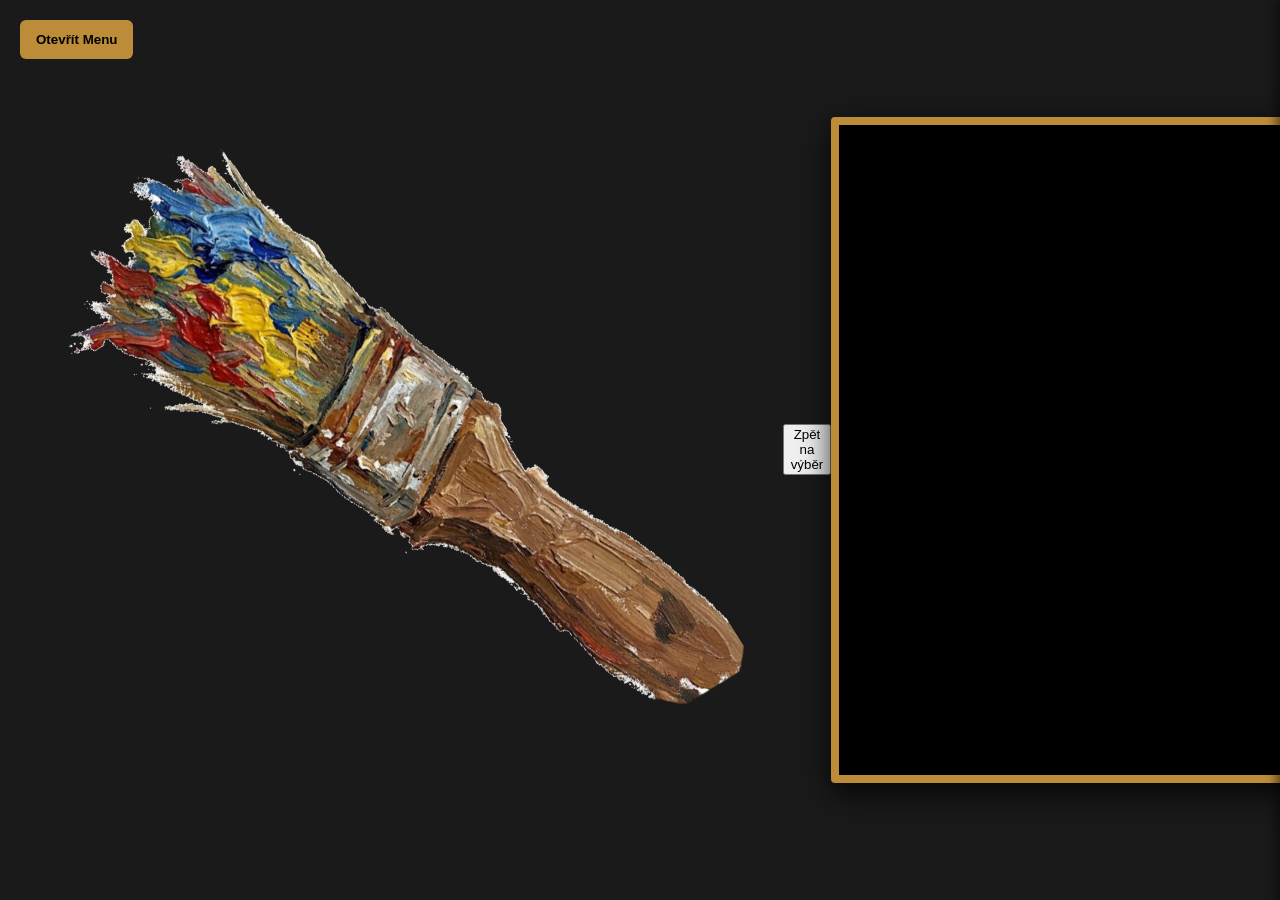
==== editace.html @ e96e2732 "Revert "Merge remote-tracking branch 'origin/main' into jirka" This reverts commit ced3a0d3c0fef9a26" ====
<!DOCTYPE html>
<html lang="cs">
<head>
    <meta charset="UTF-8">
    <meta name="viewport" content="width=device-width, initial-scale=1.0">
    <title>Zlatý Štětec - Editor</title>
    <link rel="stylesheet" href="style3.css">
    <link rel="preconnect" href="https://fonts.googleapis.com"> 
    <link rel="preconnect" href="https://fonts.gstatic.com" crossorigin> 
    <link href="https://fonts.googleapis.com/css2?family=Lavishly+Yours&display=swap" rel="stylesheet">
</head>
<body>
    <img src="./images/kurzorStetec.png" id="kurzor">
    <div id="obal_nav">
        <button id="openMenu" class="open-btn">Otevřít Menu</button>
        <button onclick="window.location.href='index_mistnost.html'" class="kreslit">Zpět na výběr</button>
    </div>
    <div id="sideMenu" class="menu">
        <button id="closeMenu" class="close-btn">&times;</button>
        <button class="menu-item" data-panel="info">Info o obrazu</button>
        <button class="menu-item" data-panel="draw">Kreslit po obrazu</button>
        <button class="menu-item" data-panel="styles">Změnit styl</button>
        <hr style="border-color: #444;">
        <button class="menu-item" id="saveImage">Uložit výsledek</button>
    </div>

    <div id="panel-info" class="panel hidden">
        <h3 style="color: #bd8c38;">Mona Lisa</h3>
        <p>Nejslavnější portrét všech dob od Leonarda da Vinciho. Nyní si ho můžete upravit podle sebe!</p>
    </div>

    <div id="panel-draw" class="panel hidden">
        <h3 style="color: #bd8c38;">Nástroje</h3>
        <label>Vyber barvu: 
            <input type="color" id="colorPicker" value="#ff0000">
        </label>
        <br><br>
        <button id="clearCanvas">Smazat moje úpravy</button>
    </div>

    <div id="panel-styles" class="panel hidden">
        <h3 style="color: #bd8c38;">Vyber styl</h3>
        <button class="style-btn" data-style="none">Původní</button>
        <button class="style-btn" data-style="grayscale">Černobílý</button>
        <button class="style-btn" data-style="sepia">Historická Sepia</button>
        <button class="style-btn" data-style="invert">Invertované barvy</button>
        <button class="style-btn" data-style="contrast">Vysoký kontrast</button>
    </div>

    <div class="canvas-container">
        <canvas id="canvas" width="450" height="650"></canvas>
    </div>

    <script src="script_editace.js"></script>
</body>
</html>
---- style3.css ----
.back-btn {
    position: fixed;
    top: 20px;
    left: 160px; /* Aby se netlouklo s tlačítkem Otevřít Menu */
    padding: 12px 16px;
    background: #444;
    border: none;
    color: white;
    font-weight: bold;
    border-radius: 6px;
    cursor: pointer;
    z-index: 1100;
    font-family: Arial, sans-serif;
    text-decoration: none;
    transition: background 0.2s;
}

.back-btn:hover {
    background: #664;
}
        
        body {
            /* Tmavé muzejní pozadí */
            background-color: #1a1a1a;
            margin: 0;
            font-family: "Lavishly Yours", cursive, sans-serif;
            color: white;
            display: flex;
            justify-content: center;
            align-items: center;
            height: 100vh;
            overflow: hidden;
        }

        /* MENU */
        .menu {
            position: fixed;
            right: -300px; /* Skryté menu mimo obrazovku */
            top: 0;
            width: 260px;
            height: 100vh;
            background: #222;
            padding: 20px;
            box-shadow: -4px 0 10px rgba(0,0,0,0.5);
            transition: right 0.3s ease;
            z-index: 1000;
        }
        .menu.open { right: 0; }

        .menu-item {
            width: 100%; padding: 12px; margin: 10px 0;
            background: #333; border: 1px solid #444; color: white;
            cursor: pointer; border-radius: 6px; transition: background 0.2s;
            font-family: Arial, sans-serif;
        }
        .menu-item:hover { background: #bd8c38; color: black; font-weight: bold; }
        .menu-item#saveImage { background: #15626a; }

        .open-btn {
            position: fixed; top: 20px; left: 20px;
            padding: 12px 16px; background: #bd8c38; border: none;
            color: black; font-weight: bold; border-radius: 6px;
            cursor: pointer; z-index: 1100; font-family: Arial, sans-serif;
        }

        .close-btn {
            background: none; border: none; color: white;
            font-size: 28px; cursor: pointer; float: right; margin-bottom: 20px;
        }

        /* PANELY */
        .panel {
            position: fixed; right: 320px; top: 20px; width: 300px; padding: 20px;
            background: #222; border-radius: 10px; border: 1px solid #bd8c38;
            box-shadow: 0 0 20px rgba(0,0,0,0.6); z-index: 900;
            font-family: Arial, sans-serif;
        }
        .hidden { display: none; }

        .style-btn, #clearCanvas {
            display: block; width: 100%; padding: 8px; margin: 5px 0;
            background: #444; border: none; color: white; cursor: pointer; border-radius: 4px;
        }
        .style-btn:hover, #clearCanvas:hover { background: #666; }

        /* CANVAS */
        .canvas-container {
            border: 8px solid #bd8c38;
            border-radius: 4px;
            box-shadow: 0 10px 30px rgba(0,0,0,0.8);
            background: #000;
        }
        #canvas {
            display: block;
            cursor: crosshair;
            transition: filter 0.3s ease; /* Plynulý přechod pro filtry */
        }
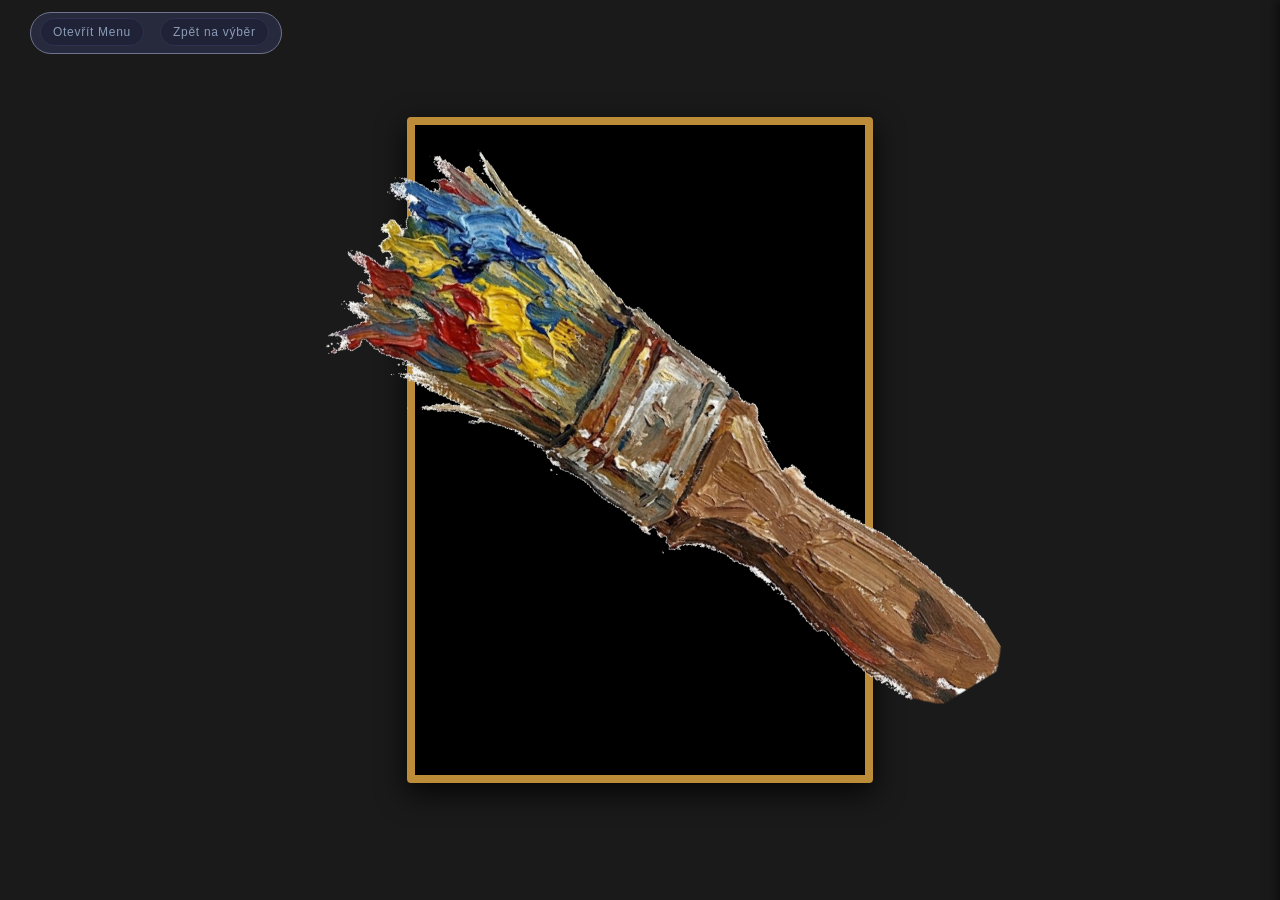
==== commit 5e1cc340: "no message" ====
--- a/editace.html
+++ b/editace.html
@@ -10,6 +10,10 @@
     <link href="https://fonts.googleapis.com/css2?family=Lavishly+Yours&display=swap" rel="stylesheet">
 </head>
 <body>
+    <audio id="lobbyMusic" loop>
+        <source src="./pozadi/Gilded Frames at Dusk.mp3" type="audio/mpeg">
+    </audio>
+
     <img src="./images/kurzorStetec.png" id="kurzor">
     <div id="obal_nav">
         <button id="openMenu" class="open-btn">Otevřít Menu</button>
--- a/style3.css
+++ b/style3.css
@@ -1,97 +1,127 @@
-.back-btn {
+body {
+    /* Tmavé muzejní pozadí */
+    background-color: #1a1a1a;
+    margin: 0;
+    font-family: "Lavishly Yours", cursive, sans-serif;
+    color: white;
+    display: flex;
+    justify-content: center;
+    align-items: center;
+    height: 100vh;
+    overflow: hidden;
+    cursor: none;
+}
+#kurzor{
+  position: fixed;
+  pointer-events: none;
+  z-index: 10;
+}
+/* MENU */
+.menu {
     position: fixed;
-    top: 20px;
-    left: 160px; /* Aby se netlouklo s tlačítkem Otevřít Menu */
-    padding: 12px 16px;
-    background: #444;
-    border: none;
-    color: white;
-    font-weight: bold;
-    border-radius: 6px;
+    right: -300px; /* Skryté menu mimo obrazovku */
+    top: 0;
+    width: 260px;
+    height: 100vh;
+    background: #222;
+    padding: 20px;
+    box-shadow: -4px 0 10px rgba(0,0,0,0.5);
+    transition: right 0.3s ease;
+    z-index: 1000;
+}
+.menu.open { right: 0; }
+
+.menu-item {
+    width: 100%; padding: 12px; margin: 10px 0;
+    background: #333; border: 1px solid #444; color: white;
+    cursor: pointer; border-radius: 6px; transition: background 0.2s;
+    font-family: Arial, sans-serif;
+}
+.menu-item:hover { background: #bd8c38; color: black; font-weight: bold; }
+.menu-item#saveImage { background: #15626a; }
+#obal_nav{
+    position: fixed;
+    top: 12px;
+    left: 30px;
+    z-index: 25;
+    width: 250px;
+    height: 40px;
+    border: 1px solid #6f738d;
+    border-radius: 999px;
+    background: rgba(45, 49, 73, 0.75);
+    color: #8A9BB5;
+}
+.kreslit{
+    position: fixed;
+    top: 18px;
+    left: 160px;
+    z-index: 25;
+    border: 1px solid #2E3250;
+    border-radius: 999px;
+    background: rgba(31, 34, 54, 0.75);
+    color: #8A9BB5;
+    padding: 6px 12px;
+    font-size: 12px;
+    letter-spacing: 0.06em;
     cursor: pointer;
-    z-index: 1100;
-    font-family: Arial, sans-serif;
-    text-decoration: none;
-    transition: background 0.2s;
+    transition: border-color 0.25s ease, color 0.25s ease;
+    font-family: 'Montserrat', sans-serif;
 }
 
-.back-btn:hover {
-    background: #664;
+.kreslit:hover {
+    border-color: #C9A84C;
+    color: #C9A84C;
 }
-        
-        body {
-            /* Tmavé muzejní pozadí */
-            background-color: #1a1a1a;
-            margin: 0;
-            font-family: "Lavishly Yours", cursive, sans-serif;
-            color: white;
-            display: flex;
-            justify-content: center;
-            align-items: center;
-            height: 100vh;
-            overflow: hidden;
-        }
+.open-btn:hover{
+    border-color: #C9A84C;
+    color: #C9A84C;
+}
+.open-btn {
+    position: fixed;
+    top: 18px;
+    left: 40px;
+    z-index: 25;
+    border: 1px solid #2E3250;
+    border-radius: 999px;
+    background: rgba(31, 34, 54, 0.75);
+    color: #8A9BB5;
+    padding: 6px 12px;
+    font-size: 12px;
+    letter-spacing: 0.06em;
+    cursor: pointer;
+    transition: border-color 0.25s ease, color 0.25s ease;
+    font-family: 'Montserrat', sans-serif;
+}
 
-        /* MENU */
-        .menu {
-            position: fixed;
-            right: -300px; /* Skryté menu mimo obrazovku */
-            top: 0;
-            width: 260px;
-            height: 100vh;
-            background: #222;
-            padding: 20px;
-            box-shadow: -4px 0 10px rgba(0,0,0,0.5);
-            transition: right 0.3s ease;
-            z-index: 1000;
-        }
-        .menu.open { right: 0; }
+.close-btn {
+    background: none; border: none; color: white;
+    font-size: 28px; cursor: pointer; float: right; margin-bottom: 20px;
+}
 
-        .menu-item {
-            width: 100%; padding: 12px; margin: 10px 0;
-            background: #333; border: 1px solid #444; color: white;
-            cursor: pointer; border-radius: 6px; transition: background 0.2s;
-            font-family: Arial, sans-serif;
-        }
-        .menu-item:hover { background: #bd8c38; color: black; font-weight: bold; }
-        .menu-item#saveImage { background: #15626a; }
+/* PANELY */
+.panel {
+    position: fixed; right: 320px; top: 20px; width: 300px; padding: 20px;
+    background: #222; border-radius: 10px; border: 1px solid #bd8c38;
+    box-shadow: 0 0 20px rgba(0,0,0,0.6); z-index: 900;
+    font-family: Arial, sans-serif;
+}
+.hidden { display: none; }
 
-        .open-btn {
-            position: fixed; top: 20px; left: 20px;
-            padding: 12px 16px; background: #bd8c38; border: none;
-            color: black; font-weight: bold; border-radius: 6px;
-            cursor: pointer; z-index: 1100; font-family: Arial, sans-serif;
-        }
+.style-btn, #clearCanvas {
+    display: block; width: 100%; padding: 8px; margin: 5px 0;
+    background: #444; border: none; color: white; cursor: pointer; border-radius: 4px;
+}
+.style-btn:hover, #clearCanvas:hover { background: #666; }
 
-        .close-btn {
-            background: none; border: none; color: white;
-            font-size: 28px; cursor: pointer; float: right; margin-bottom: 20px;
-        }
-
-        /* PANELY */
-        .panel {
-            position: fixed; right: 320px; top: 20px; width: 300px; padding: 20px;
-            background: #222; border-radius: 10px; border: 1px solid #bd8c38;
-            box-shadow: 0 0 20px rgba(0,0,0,0.6); z-index: 900;
-            font-family: Arial, sans-serif;
-        }
-        .hidden { display: none; }
-
-        .style-btn, #clearCanvas {
-            display: block; width: 100%; padding: 8px; margin: 5px 0;
-            background: #444; border: none; color: white; cursor: pointer; border-radius: 4px;
-        }
-        .style-btn:hover, #clearCanvas:hover { background: #666; }
-
-        /* CANVAS */
-        .canvas-container {
-            border: 8px solid #bd8c38;
-            border-radius: 4px;
-            box-shadow: 0 10px 30px rgba(0,0,0,0.8);
-            background: #000;
-        }
-        #canvas {
-            display: block;
-            cursor: crosshair;
-            transition: filter 0.3s ease; /* Plynulý přechod pro filtry */
-        }+/* CANVAS */
+.canvas-container {
+    border: 8px solid #bd8c38;
+    border-radius: 4px;
+    box-shadow: 0 10px 30px rgba(0,0,0,0.8);
+    background: #000;
+}
+#canvas {
+    display: block;
+    cursor: crosshair;
+    transition: filter 0.3s ease; /* Plynulý přechod pro filtry */
+}
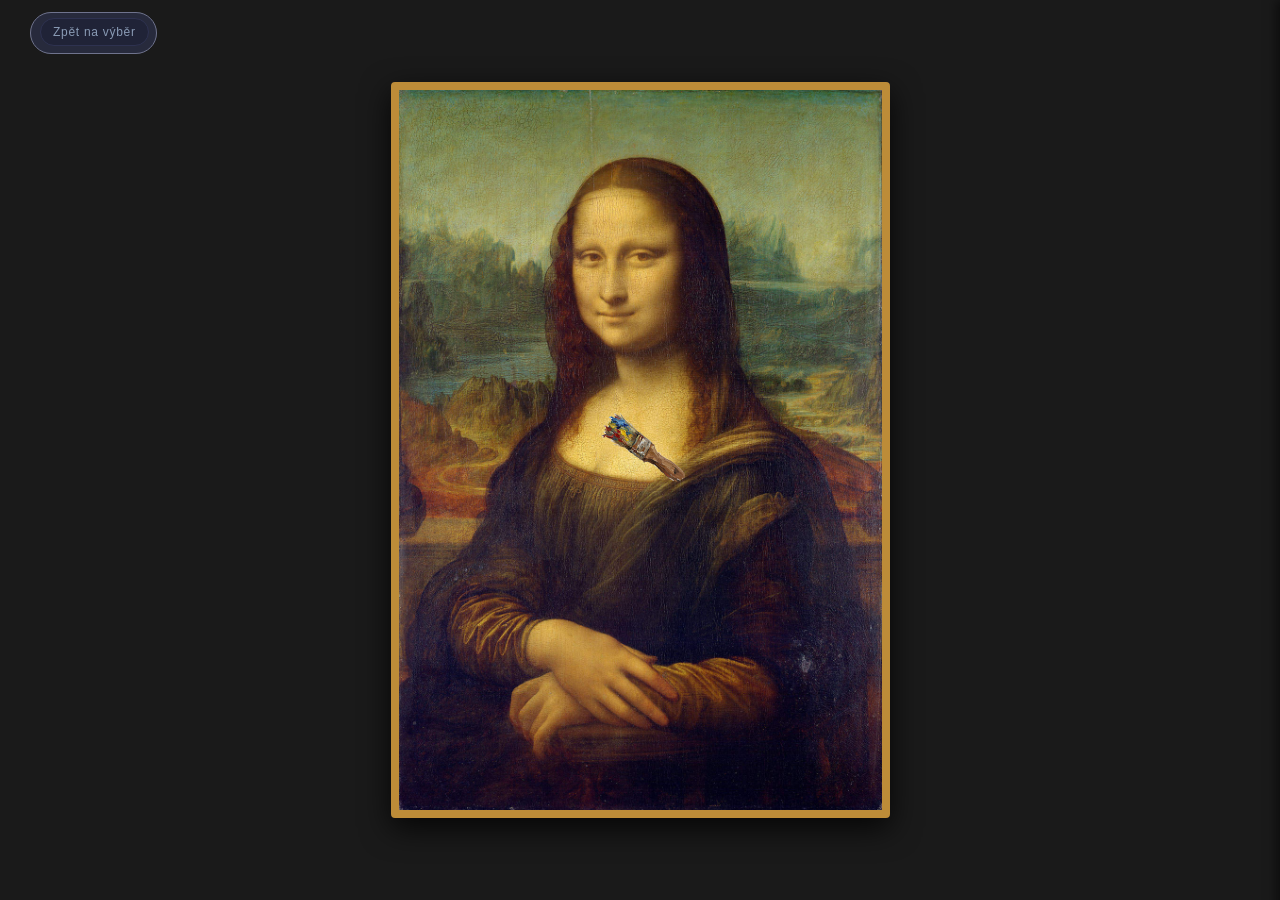
==== commit 174aea5f: "kurzor a opravenej sidebar" ====
--- a/editace.html
+++ b/editace.html
@@ -16,7 +16,6 @@
 
     <img src="./images/kurzorStetec.png" id="kurzor">
     <div id="obal_nav">
-        <button id="openMenu" class="open-btn">Otevřít Menu</button>
         <button onclick="window.location.href='index_mistnost.html'" class="kreslit">Zpět na výběr</button>
     </div>
     <div id="sideMenu" class="menu">
--- a/style3.css
+++ b/style3.css
@@ -14,7 +14,8 @@
 #kurzor{
   position: fixed;
   pointer-events: none;
-  z-index: 10;
+  z-index: 99999999999999;
+  width: 100px;
 }
 /* MENU */
 .menu {
@@ -34,7 +35,7 @@
 .menu-item {
     width: 100%; padding: 12px; margin: 10px 0;
     background: #333; border: 1px solid #444; color: white;
-    cursor: pointer; border-radius: 6px; transition: background 0.2s;
+     border-radius: 6px; transition: background 0.2s;
     font-family: Arial, sans-serif;
 }
 .menu-item:hover { background: #bd8c38; color: black; font-weight: bold; }
@@ -44,7 +45,7 @@
     top: 12px;
     left: 30px;
     z-index: 25;
-    width: 250px;
+    width: 125px;
     height: 40px;
     border: 1px solid #6f738d;
     border-radius: 999px;
@@ -54,7 +55,7 @@
 .kreslit{
     position: fixed;
     top: 18px;
-    left: 160px;
+    left: 40px;
     z-index: 25;
     border: 1px solid #2E3250;
     border-radius: 999px;
@@ -63,7 +64,6 @@
     padding: 6px 12px;
     font-size: 12px;
     letter-spacing: 0.06em;
-    cursor: pointer;
     transition: border-color 0.25s ease, color 0.25s ease;
     font-family: 'Montserrat', sans-serif;
 }
@@ -88,14 +88,13 @@
     padding: 6px 12px;
     font-size: 12px;
     letter-spacing: 0.06em;
-    cursor: pointer;
     transition: border-color 0.25s ease, color 0.25s ease;
     font-family: 'Montserrat', sans-serif;
 }
 
 .close-btn {
     background: none; border: none; color: white;
-    font-size: 28px; cursor: pointer; float: right; margin-bottom: 20px;
+    font-size: 28px; float: right; margin-bottom: 20px;
 }
 
 /* PANELY */
@@ -109,7 +108,7 @@
 
 .style-btn, #clearCanvas {
     display: block; width: 100%; padding: 8px; margin: 5px 0;
-    background: #444; border: none; color: white; cursor: pointer; border-radius: 4px;
+    background: #444; border: none; color: white;  border-radius: 4px;
 }
 .style-btn:hover, #clearCanvas:hover { background: #666; }
 
@@ -122,6 +121,24 @@
 }
 #canvas {
     display: block;
-    cursor: crosshair;
     transition: filter 0.3s ease; /* Plynulý přechod pro filtry */
+}
+#colorPicker {
+    width: 20px;
+    height: 20px;
+    border-radius: 50%;
+    border: none;
+    padding: 0;
+    overflow: hidden;
+}
+
+#colorPicker::-webkit-color-swatch-wrapper {
+    padding: 0;
+}
+#colorPicker::-webkit-color-swatch {
+    border: none;
+    border-radius: 50%;
+}
+#sideMenu, .menu-item, #obal_nav, .kreslit, .open-btn, .close-btn {
+    cursor: none !important;
 }
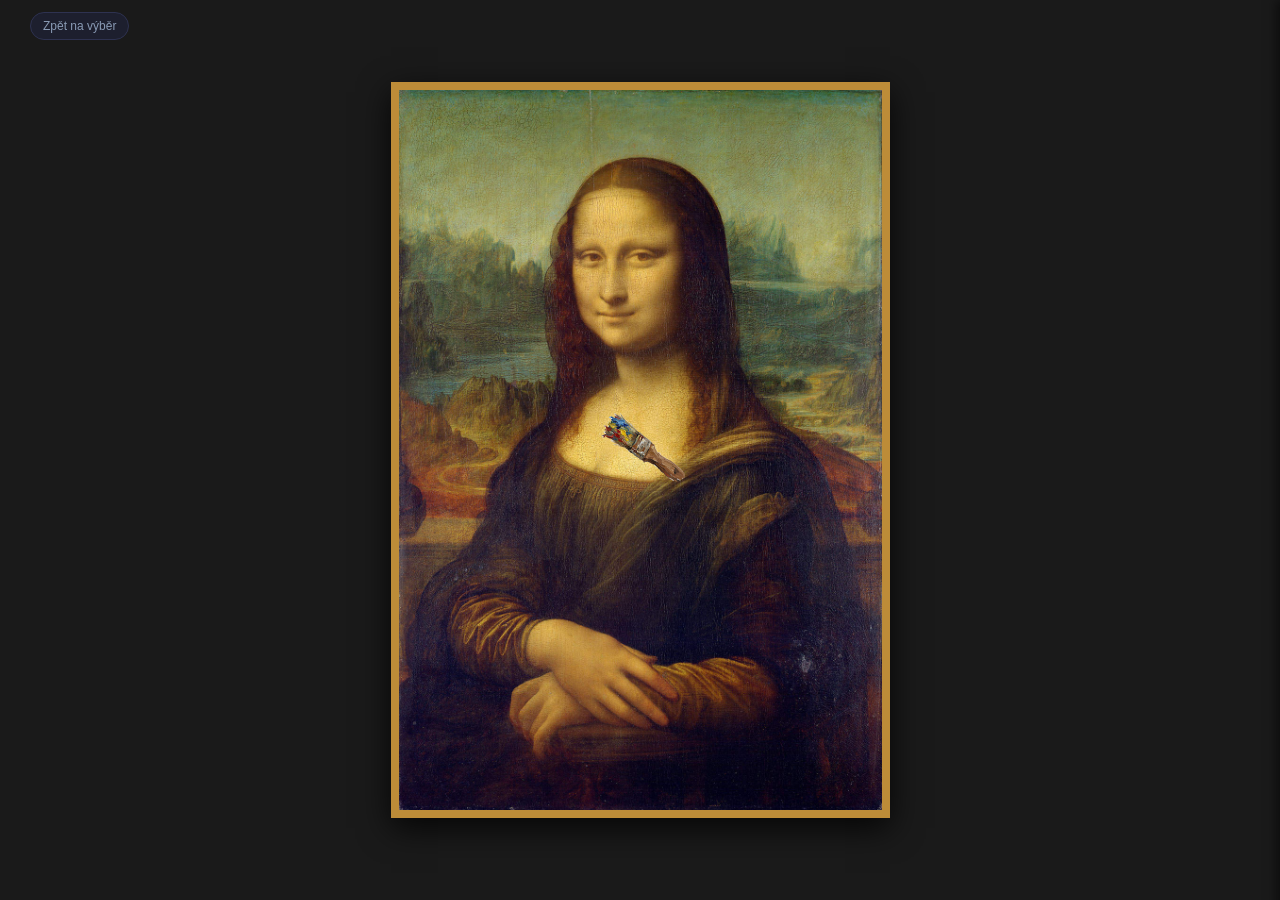
==== commit f6706fd3: "funkční prototyp tloušťky štětců, undo/redo, guma" ====
--- a/editace.html
+++ b/editace.html
@@ -15,9 +15,11 @@
     </audio>
 
     <img src="./images/kurzorStetec.png" id="kurzor">
+    
     <div id="obal_nav">
         <button onclick="window.location.href='index_mistnost.html'" class="kreslit">Zpět na výběr</button>
     </div>
+
     <div id="sideMenu" class="menu">
         <button id="closeMenu" class="close-btn">&times;</button>
         <button class="menu-item" data-panel="info">Info o obrazu</button>
@@ -28,16 +30,26 @@
     </div>
 
     <div id="panel-info" class="panel hidden">
-        <h3 style="color: #bd8c38;">Mona Lisa</h3>
-        <p>Nejslavnější portrét všech dob od Leonarda da Vinciho. Nyní si ho můžete upravit podle sebe!</p>
+        <h3 style="color: #bd8c38;">Info o obrazu</h3>
+        <p>Načítání informací...</p>
     </div>
 
     <div id="panel-draw" class="panel hidden">
         <h3 style="color: #bd8c38;">Nástroje</h3>
-        <label>Vyber barvu: 
-            <input type="color" id="colorPicker" value="#ff0000">
-        </label>
+        <label>Barva: <input type="color" id="colorPicker" value="#ff0000"></label>
         <br><br>
+        <label>Tloušťka: <input type="range" id="brushSize" min="1" max="50" value="5"></label>
+        <br><br>
+        <div class="tool-group">
+            <button id="toolPencil">🖌️ Štětec</button>
+            <button id="toolEraser">🧽 Guma</button>
+        </div>
+        <br>
+        <div class="history-group">
+            <button id="undoBtn">↩️ Zpět</button>
+            <button id="redoBtn">↪️ Vpřed</button>
+        </div>
+        <br>
         <button id="clearCanvas">Smazat moje úpravy</button>
     </div>
 
--- a/style3.css
+++ b/style3.css
@@ -1,5 +1,4 @@
 body {
-    /* Tmavé muzejní pozadí */
     background-color: #1a1a1a;
     margin: 0;
     font-family: "Lavishly Yours", cursive, sans-serif;
@@ -11,134 +10,44 @@
     overflow: hidden;
     cursor: none;
 }
-#kurzor{
-  position: fixed;
-  pointer-events: none;
-  z-index: 99999999999999;
-  width: 100px;
-}
+#kurzor { position: fixed; pointer-events: none; z-index: 999999; width: 100px; }
+
 /* MENU */
 .menu {
-    position: fixed;
-    right: -300px; /* Skryté menu mimo obrazovku */
-    top: 0;
-    width: 260px;
-    height: 100vh;
-    background: #222;
-    padding: 20px;
-    box-shadow: -4px 0 10px rgba(0,0,0,0.5);
-    transition: right 0.3s ease;
-    z-index: 1000;
+    position: fixed; right: -300px; top: 0; width: 260px; height: 100vh;
+    background: #222; padding: 20px; box-shadow: -4px 0 10px rgba(0,0,0,0.5);
+    transition: right 0.3s ease; z-index: 1000;
 }
 .menu.open { right: 0; }
-
 .menu-item {
-    width: 100%; padding: 12px; margin: 10px 0;
-    background: #333; border: 1px solid #444; color: white;
-     border-radius: 6px; transition: background 0.2s;
-    font-family: Arial, sans-serif;
+    width: 100%; padding: 12px; margin: 10px 0; background: #333; 
+    border: 1px solid #444; color: white; border-radius: 6px; cursor: none !important;
 }
 .menu-item:hover { background: #bd8c38; color: black; font-weight: bold; }
-.menu-item#saveImage { background: #15626a; }
-#obal_nav{
-    position: fixed;
-    top: 12px;
-    left: 30px;
-    z-index: 25;
-    width: 125px;
-    height: 40px;
-    border: 1px solid #6f738d;
-    border-radius: 999px;
-    background: rgba(45, 49, 73, 0.75);
-    color: #8A9BB5;
-}
-.kreslit{
-    position: fixed;
-    top: 18px;
-    left: 40px;
-    z-index: 25;
-    border: 1px solid #2E3250;
-    border-radius: 999px;
-    background: rgba(31, 34, 54, 0.75);
-    color: #8A9BB5;
-    padding: 6px 12px;
-    font-size: 12px;
-    letter-spacing: 0.06em;
-    transition: border-color 0.25s ease, color 0.25s ease;
-    font-family: 'Montserrat', sans-serif;
+#saveImage { background: #15626a; }
+
+#obal_nav { position: fixed; top: 12px; left: 30px; z-index: 25; }
+.kreslit {
+    border: 1px solid #2E3250; border-radius: 999px; background: rgba(31,34,54,0.75);
+    color: #8A9BB5; padding: 6px 12px; font-size: 12px; cursor: none !important;
 }
 
-.kreslit:hover {
-    border-color: #C9A84C;
-    color: #C9A84C;
-}
-.open-btn:hover{
-    border-color: #C9A84C;
-    color: #C9A84C;
-}
-.open-btn {
-    position: fixed;
-    top: 18px;
-    left: 40px;
-    z-index: 25;
-    border: 1px solid #2E3250;
-    border-radius: 999px;
-    background: rgba(31, 34, 54, 0.75);
-    color: #8A9BB5;
-    padding: 6px 12px;
-    font-size: 12px;
-    letter-spacing: 0.06em;
-    transition: border-color 0.25s ease, color 0.25s ease;
-    font-family: 'Montserrat', sans-serif;
-}
-
-.close-btn {
-    background: none; border: none; color: white;
-    font-size: 28px; float: right; margin-bottom: 20px;
-}
-
-/* PANELY */
+/* PANELY A NÁSTROJE */
 .panel {
     position: fixed; right: 320px; top: 20px; width: 300px; padding: 20px;
-    background: #222; border-radius: 10px; border: 1px solid #bd8c38;
-    box-shadow: 0 0 20px rgba(0,0,0,0.6); z-index: 900;
+    background: #222; border-radius: 10px; border: 1px solid #bd8c38; z-index: 900;
     font-family: Arial, sans-serif;
 }
 .hidden { display: none; }
+.tool-group, .history-group { display: flex; gap: 8px; }
+.tool-group button, .history-group button { 
+    flex: 1; padding: 8px; background: #333; color: #bd8c38; border: 1px solid #444; cursor: none !important;
+}
+.tool-group button:hover, .history-group button:hover { background: #bd8c38; color: black; }
 
-.style-btn, #clearCanvas {
-    display: block; width: 100%; padding: 8px; margin: 5px 0;
-    background: #444; border: none; color: white;  border-radius: 4px;
-}
-.style-btn:hover, #clearCanvas:hover { background: #666; }
+#brushSize { width: 100%; cursor: none !important; accent-color: #bd8c38; }
+#colorPicker { cursor: none !important; }
 
 /* CANVAS */
-.canvas-container {
-    border: 8px solid #bd8c38;
-    border-radius: 4px;
-    box-shadow: 0 10px 30px rgba(0,0,0,0.8);
-    background: #000;
-}
-#canvas {
-    display: block;
-    transition: filter 0.3s ease; /* Plynulý přechod pro filtry */
-}
-#colorPicker {
-    width: 20px;
-    height: 20px;
-    border-radius: 50%;
-    border: none;
-    padding: 0;
-    overflow: hidden;
-}
-
-#colorPicker::-webkit-color-swatch-wrapper {
-    padding: 0;
-}
-#colorPicker::-webkit-color-swatch {
-    border: none;
-    border-radius: 50%;
-}
-#sideMenu, .menu-item, #obal_nav, .kreslit, .open-btn, .close-btn {
-    cursor: none !important;
-}+.canvas-container { border: 8px solid #bd8c38; background: #000; box-shadow: 0 10px 30px rgba(0,0,0,0.8); }
+#canvas { display: block; transition: filter 0.3s ease; }
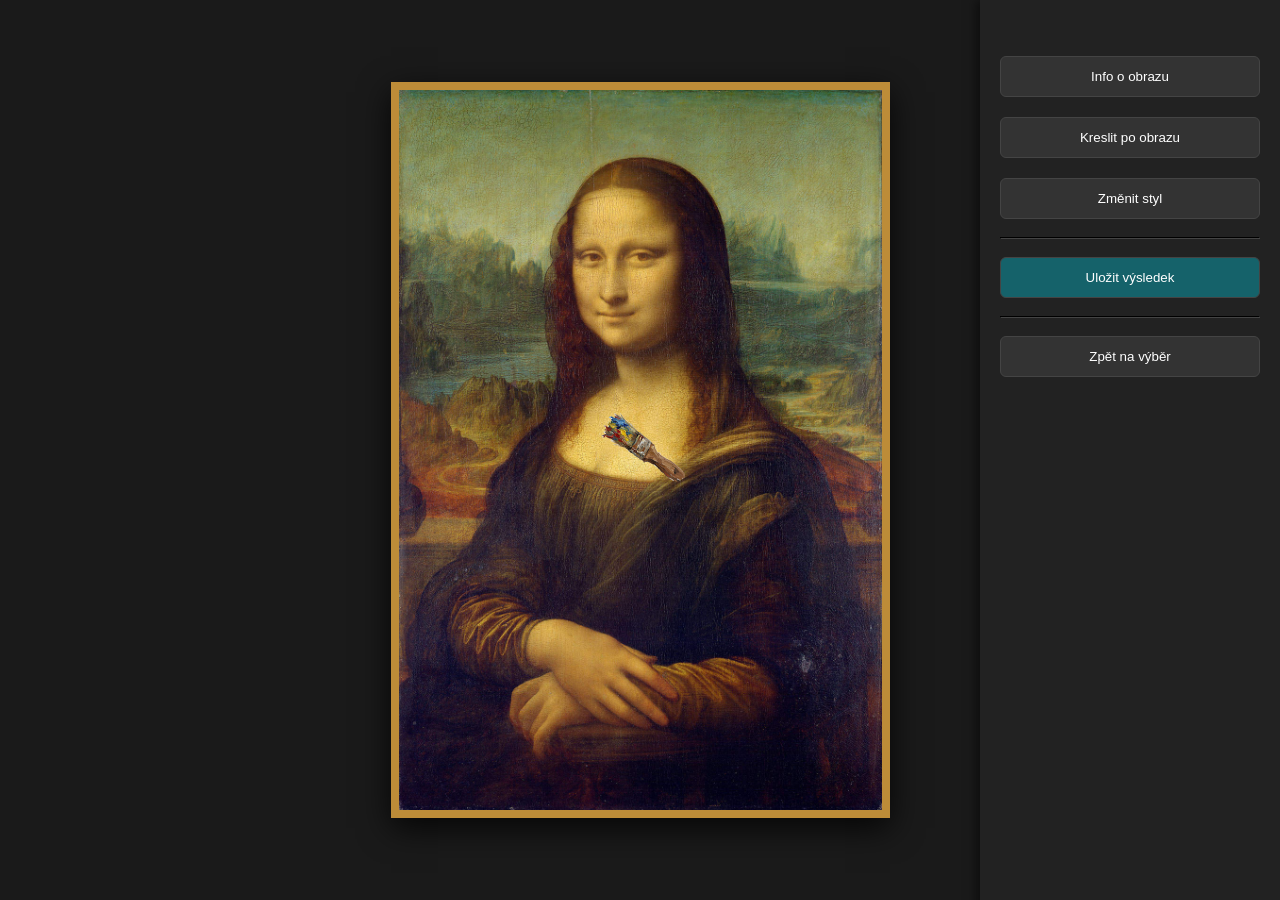
==== commit f03bd040: "menu oprava" ====
--- a/editace.html
+++ b/editace.html
@@ -3,7 +3,8 @@
 <head>
     <meta charset="UTF-8">
     <meta name="viewport" content="width=device-width, initial-scale=1.0">
-    <title>Zlatý Štětec - Editor</title>
+    <title>Museum - Editor</title>
+    <link rel="shortcut icon" href="images/kurzorStetec.png" type="image/x-icon">
     <link rel="stylesheet" href="style3.css">
     <link rel="preconnect" href="https://fonts.googleapis.com"> 
     <link rel="preconnect" href="https://fonts.gstatic.com" crossorigin> 
@@ -15,18 +16,16 @@
     </audio>
 
     <img src="./images/kurzorStetec.png" id="kurzor">
-    
-    <div id="obal_nav">
-        <button onclick="window.location.href='index_mistnost.html'" class="kreslit">Zpět na výběr</button>
-    </div>
 
     <div id="sideMenu" class="menu">
-        <button id="closeMenu" class="close-btn">&times;</button>
+        <button id="closeMenu" class="close-btn" style="visibility: hidden;">&times;</button>
         <button class="menu-item" data-panel="info">Info o obrazu</button>
         <button class="menu-item" data-panel="draw">Kreslit po obrazu</button>
         <button class="menu-item" data-panel="styles">Změnit styl</button>
         <hr style="border-color: #444;">
         <button class="menu-item" id="saveImage">Uložit výsledek</button>
+        <hr style="border-color: #444;">
+        <button class="menu-item" onclick="window.location.href='index_mistnost.html'">Zpět na výběr</button>
     </div>
 
     <div id="panel-info" class="panel hidden">
--- a/style3.css
+++ b/style3.css
@@ -6,19 +6,18 @@
     display: flex;
     justify-content: center;
     align-items: center;
-    height: 100vh;
-    overflow: hidden;
+    min-height: 100vh;
+    overflow-x: hidden;
     cursor: none;
 }
 #kurzor { position: fixed; pointer-events: none; z-index: 999999; width: 100px; }
 
 /* MENU */
 .menu {
-    position: fixed; right: -300px; top: 0; width: 260px; height: 100vh;
+    position: fixed; right: 0; top: 0; width: 260px; height: 100vh;
     background: #222; padding: 20px; box-shadow: -4px 0 10px rgba(0,0,0,0.5);
-    transition: right 0.3s ease; z-index: 1000;
-}
-.menu.open { right: 0; }
+    z-index: 1000;
+}
 .menu-item {
     width: 100%; padding: 12px; margin: 10px 0; background: #333; 
     border: 1px solid #444; color: white; border-radius: 6px; cursor: none !important;
@@ -29,8 +28,11 @@
 #obal_nav { position: fixed; top: 12px; left: 30px; z-index: 25; }
 .kreslit {
     border: 1px solid #2E3250; border-radius: 999px; background: rgba(31,34,54,0.75);
-    color: #8A9BB5; padding: 6px 12px; font-size: 12px; cursor: none !important;
-}
+    color: #8A9BB5; padding: 6px 12px; font-size: 12px; cursor: none !important;transition: border-color 0.25s ease;
+}
+.kreslit:hover {
+      border-color: #C9A84C;
+    }
 
 /* PANELY A NÁSTROJE */
 .panel {
@@ -50,4 +52,167 @@
 
 /* CANVAS */
 .canvas-container { border: 8px solid #bd8c38; background: #000; box-shadow: 0 10px 30px rgba(0,0,0,0.8); }
-#canvas { display: block; transition: filter 0.3s ease; }+#canvas { display: block; transition: filter 0.3s ease; }
+
+/* --- STYLOVÁNÍ TLAČÍTEK V PANELICH --- */
+
+/* Sjednocení vzhledu pro všechna tlačítka v panelech */
+.panel button, .style-btn, #clearCanvas {
+    background: linear-gradient(145deg, #2a2a2a, #1a1a1a); /* Jemný přechod */
+    border: 1px solid #444;
+    color: #bd8c38; /* Zlatá barva textu */
+    padding: 10px 15px;
+    margin: 5px 0;
+    border-radius: 6px;
+    font-family: 'Arial', sans-serif;
+    font-size: 12px;
+    font-weight: bold;
+    text-transform: uppercase;
+    letter-spacing: 1px;
+    transition: all 0.3s ease; /* Plynulá animace */
+    cursor: none !important; /* Aby zůstal tvůj štětec */
+    box-shadow: 2px 2px 5px rgba(0,0,0,0.3);
+}
+
+/* Efekt při najetí myší - Tlačítko se "rozsvítí" */
+.panel button:hover, .style-btn:hover {
+    border-color: #bd8c38;
+    color: #ffffff;
+    background: #bd8c38;
+    box-shadow: 0 0 15px rgba(189, 140, 56, 0.4);
+    transform: translateY(-2px); /* Jemné nadzvednutí */
+}
+
+/* Skupiny tlačítek (Nástroje a Historie) vedle sebe */
+.tool-group, .history-group {
+    display: flex;
+    gap: 8px;
+    margin-bottom: 10px;
+}
+
+.tool-group button, .history-group button {
+    flex: 1; /* Tlačítka budou stejně široká */
+    margin: 0;
+}
+
+/* Specifické ladění pro "Smazat úpravy" (aby bylo trochu varovné) */
+#clearCanvas {
+    border-color: #600;
+    color: #ff9999;
+}
+
+#clearCanvas:hover {
+    background: #800;
+    border-color: #f00;
+    color: white;
+}
+
+#colorPicker {
+    width: 20px;
+    height: 20px;
+    border-radius: 50%;
+    border: none;
+    padding: 0;
+    cursor: pointer;
+    overflow: hidden;
+}
+ 
+#colorPicker::-webkit-color-swatch-wrapper {
+    padding: 0;
+}
+#colorPicker::-webkit-color-swatch {
+    border: none;
+    border-radius: 50%;
+}
+
+@media (max-width: 900px) {
+    body {
+        align-items: flex-start;
+        padding: 72px 12px 24px;
+    }
+
+    #obal_nav {
+        top: 12px;
+        left: 12px;
+    }
+
+    .menu {
+        width: min(84vw, 320px);
+        right: 0;
+        padding: 16px;
+    }
+
+    .panel {
+        right: 12px;
+        top: 72px;
+        width: min(calc(100vw - 24px), 320px);
+        max-height: calc(100svh - 96px);
+        overflow: auto;
+    }
+
+    .canvas-container {
+        width: min(92vw, 450px);
+        border-width: 6px;
+    }
+
+    #canvas {
+        width: 100%;
+        height: auto;
+    }
+}
+
+@media (max-width: 600px) {
+    body {
+        padding-top: 64px;
+    }
+
+    #obal_nav {
+        left: 50%;
+        transform: translateX(-50%);
+    }
+
+    .kreslit {
+        padding: 8px 14px;
+    }
+
+    .menu {
+        width: 100vw;
+        right: 0;
+        height: auto;
+        min-height: 100svh;
+        border-left: 1px solid #333;
+    }
+
+    .panel {
+        left: 12px;
+        right: 12px;
+        width: auto;
+        top: auto;
+        bottom: 12px;
+        max-height: 52svh;
+    }
+
+    .tool-group,
+    .history-group {
+        flex-direction: column;
+    }
+}
+
+@media (hover: none), (pointer: coarse) {
+    #kurzor {
+        display: none;
+    }
+
+    body,
+    .menu-item,
+    .kreslit,
+    .panel button,
+    .style-btn,
+    #clearCanvas,
+    #brushSize,
+    #colorPicker,
+    .tool-group button,
+    .history-group button {
+        cursor: auto !important;
+    }
+}
